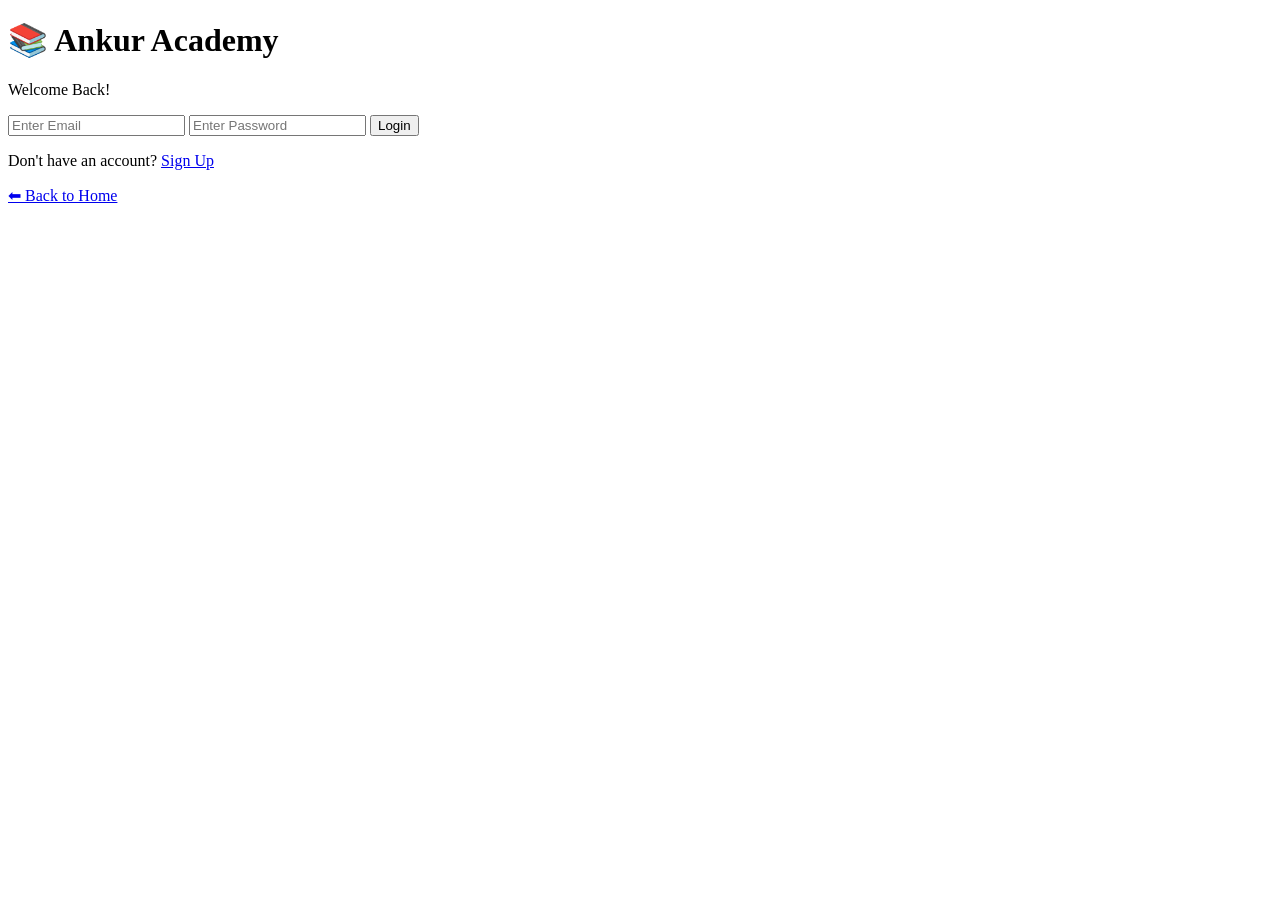
==== login.html @ 2e333643 "Add login.html for user authentication" ====
<!DOCTYPE html>
<html lang="en">
<head>
    <meta charset="UTF-8">
    <meta name="viewport" content="width=device-width, initial-scale=1.0">
    <title>Login - Ankur Academy</title>
    <link rel="stylesheet" href="style.css">
</head>
<body>

<div class="login-container">
    <div class="login-box">

        <h1>📚 Ankur Academy</h1>
        <p>Welcome Back!</p>

        <form>
            <input type="email" placeholder="Enter Email" required>

            <input type="password" placeholder="Enter Password" required>

            <button type="submit">Login</button>
        </form>

        <p class="signup">
            Don't have an account?
            <a href="#">Sign Up</a>
        </p>

        <a href="index.html" class="back-home">⬅ Back to Home</a>

    </div>
</div>

</body>
</html>
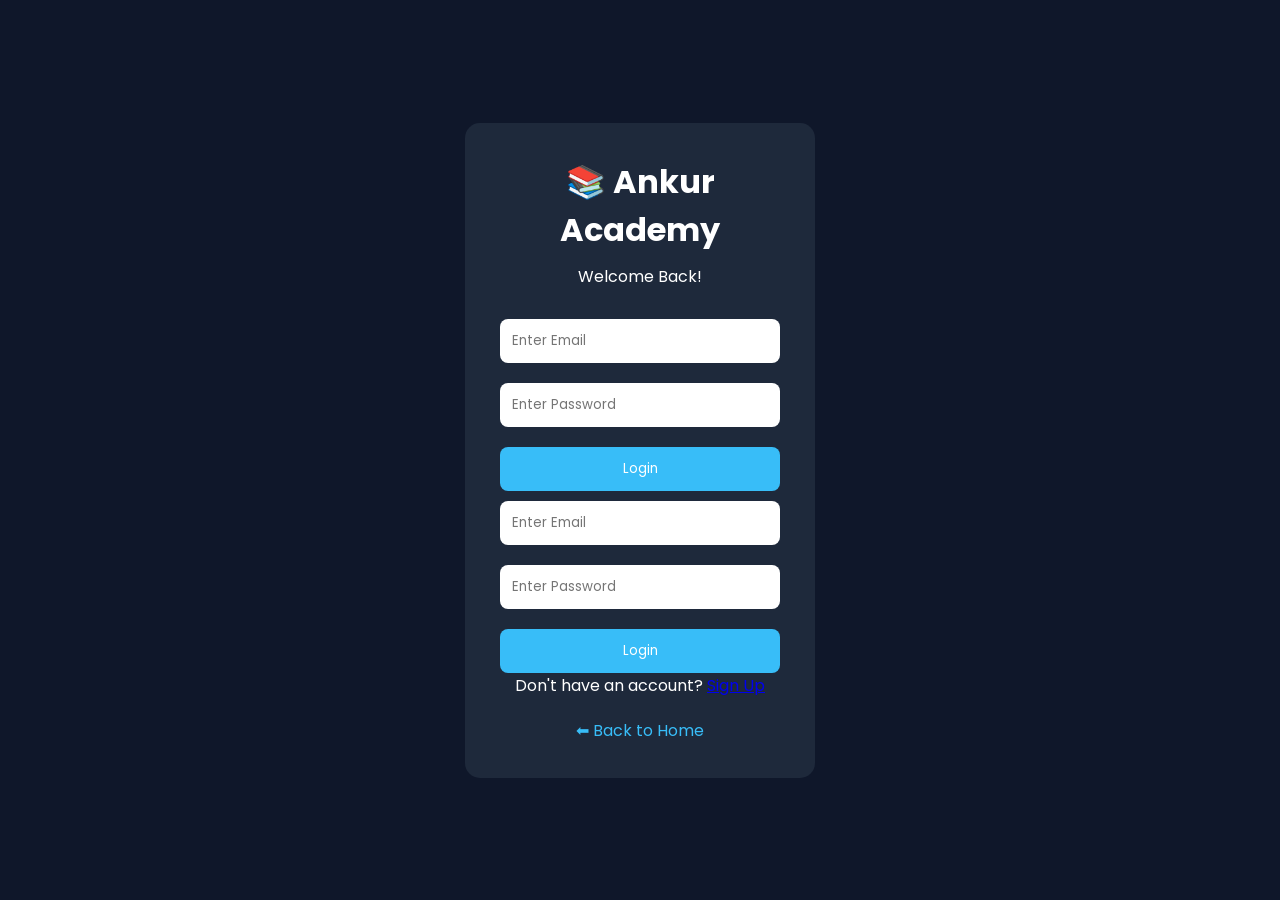
==== commit 02d0a555: "Add email input field to login form" ====
--- a/login.html
+++ b/login.html
@@ -20,7 +20,13 @@
             <input type="password" placeholder="Enter Password" required>
 
             <button type="submit">Login</button>
-        </form>
+        <form id="loginForm">
+    <input type="email" id="email" placeholder="Enter Email" required>
+
+    <input type="password" id="password" placeholder="Enter Password" required>
+
+    <button type="submit">Login</button>
+</form>
 
         <p class="signup">
             Don't have an account?
@@ -31,6 +37,6 @@
 
     </div>
 </div>
-
+<script type="module" src="script.js"></script>
 </body>
 </html>
--- a/style.css
+++ b/style.css
@@ -0,0 +1,235 @@
+/* Google Font */
+@import url('https://fonts.googleapis.com/css2?family=Poppins:wght@300;400;500;600;700&display=swap');
+
+*{
+    margin:0;
+    padding:0;
+    box-sizing:border-box;
+    font-family:'Poppins',sans-serif;
+}
+
+body{
+    background:#0f172a;
+    color:#fff;
+}
+
+/* Navbar */
+.navbar,
+.dashboard-header{
+    display:flex;
+    justify-content:space-between;
+    align-items:center;
+    padding:18px 8%;
+    background:#111827;
+    position:sticky;
+    top:0;
+}
+
+.logo{
+    color:#38bdf8;
+}
+
+.nav-links{
+    display:flex;
+    list-style:none;
+    gap:20px;
+}
+
+.nav-links a,
+.dashboard-header a{
+    color:white;
+    text-decoration:none;
+    transition:.3s;
+}
+
+.nav-links a:hover,
+.dashboard-header a:hover{
+    color:#38bdf8;
+}
+
+/* Hero */
+.hero{
+    text-align:center;
+    padding:80px 20px;
+}
+
+.hero h1{
+    font-size:48px;
+    margin-bottom:15px;
+}
+
+.hero p{
+    color:#cbd5e1;
+    margin-bottom:25px;
+}
+
+.search-box{
+    width:80%;
+    max-width:500px;
+    padding:15px;
+    border:none;
+    border-radius:10px;
+    margin-bottom:20px;
+    font-size:16px;
+}
+
+.btn{
+    background:#38bdf8;
+    color:white;
+    border:none;
+    padding:14px 30px;
+    border-radius:10px;
+    cursor:pointer;
+    font-size:16px;
+    transition:.3s;
+}
+
+.btn:hover{
+    background:#0284c7;
+}
+
+/* Subject Cards */
+.subjects{
+    display:grid;
+    grid-template-columns:repeat(auto-fit,minmax(250px,1fr));
+    gap:25px;
+    padding:40px 8%;
+}
+
+.card{
+    background:#1e293b;
+    border-radius:15px;
+    overflow:hidden;
+    text-align:center;
+    transition:.3s;
+    box-shadow:0 10px 25px rgba(0,0,0,.3);
+}
+
+.card:hover{
+    transform:translateY(-8px);
+}
+
+.card img{
+    width:100%;
+    height:180px;
+    object-fit:cover;
+}
+
+.card h2{
+    margin:15px 0;
+}
+
+.card p{
+    color:#cbd5e1;
+    padding-bottom:15px;
+}
+
+.card a{
+    display:inline-block;
+    margin:15px;
+    padding:10px 20px;
+    background:#38bdf8;
+    color:white;
+    text-decoration:none;
+    border-radius:8px;
+}
+
+/* Login */
+.login-container{
+    display:flex;
+    justify-content:center;
+    align-items:center;
+    min-height:100vh;
+}
+
+.login-box{
+    width:350px;
+    background:#1e293b;
+    padding:35px;
+    border-radius:15px;
+    text-align:center;
+}
+
+.login-box h1{
+    margin-bottom:10px;
+}
+
+.login-box p{
+    margin-bottom:20px;
+}
+
+.login-box input{
+    width:100%;
+    padding:12px;
+    margin:10px 0;
+    border:none;
+    border-radius:8px;
+}
+
+.login-box button{
+    width:100%;
+    padding:12px;
+    background:#38bdf8;
+    color:white;
+    border:none;
+    border-radius:8px;
+    cursor:pointer;
+    margin-top:10px;
+}
+
+.back-home{
+    display:block;
+    margin-top:20px;
+    color:#38bdf8;
+    text-decoration:none;
+}
+
+/* Dashboard */
+.welcome{
+    text-align:center;
+    padding:50px 20px;
+}
+
+.updates{
+    padding:40px 8%;
+}
+
+.updates ul{
+    margin-top:20px;
+}
+
+.updates li{
+    margin:12px 0;
+}
+
+/* Footer */
+footer{
+    text-align:center;
+    padding:20px;
+    background:#111827;
+    margin-top:40px;
+}
+
+/* Responsive */
+@media(max-width:768px){
+
+.navbar,
+.dashboard-header{
+    flex-direction:column;
+    gap:15px;
+}
+
+.nav-links{
+    flex-wrap:wrap;
+    justify-content:center;
+}
+
+.hero h1{
+    font-size:34px;
+}
+
+.search-box{
+    width:95%;
+}
+
+}
